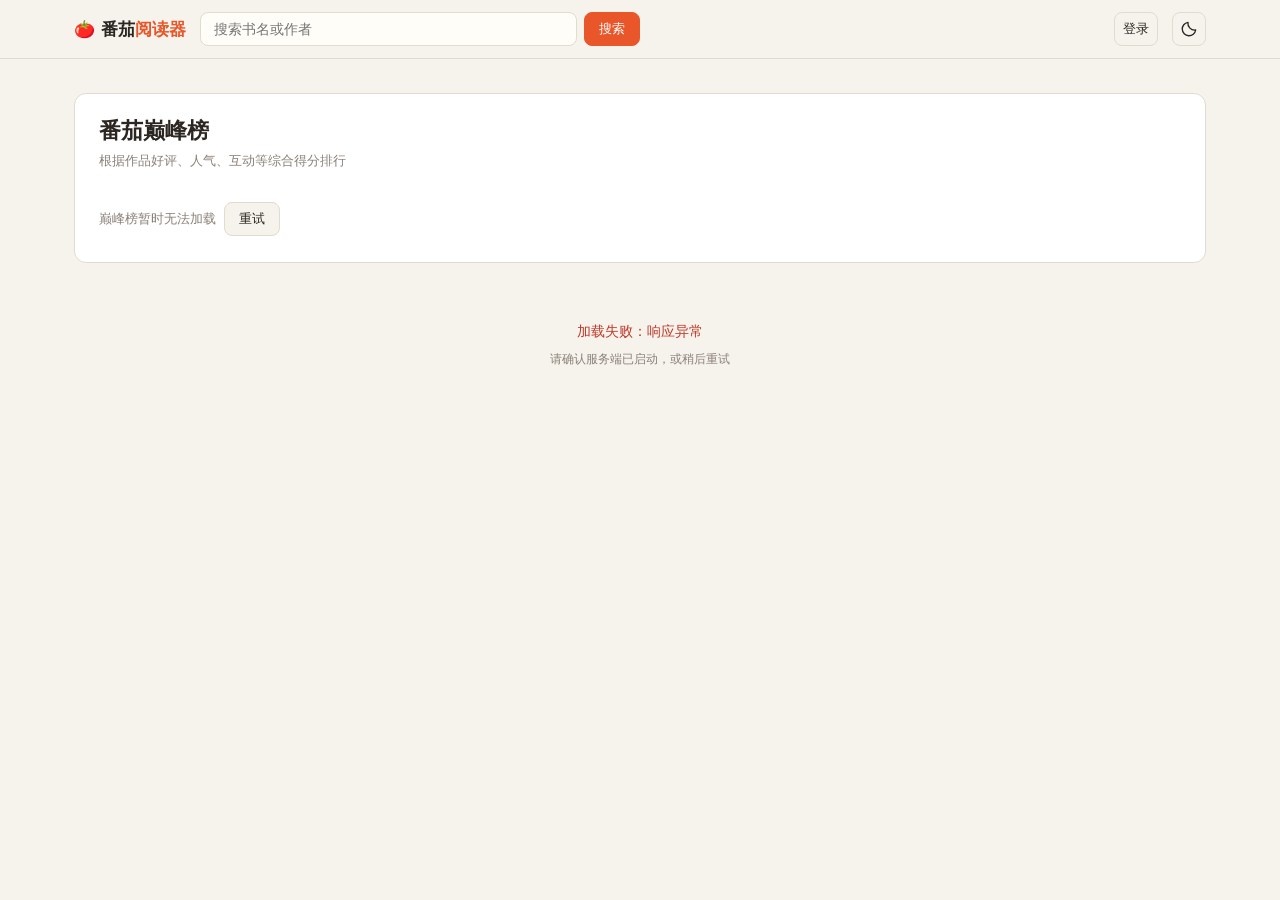
==== cmd/server/static/home.html @ a26d731b "初始化：纯算签名版番茄阅读器 - 全部签名在本机计算（internal/fqsign + PureSigner），不依赖任何外部签名服务 - 章节链路：纯算通道 → App 备用参数 → 网页免签通道" ====
<!doctype html>
<html lang="zh-CN">
<head>
<meta charset="utf-8">
<meta name="viewport" content="width=device-width,initial-scale=1">
<title>番茄阅读器 · 首页</title>
<style>
  :root{
    --bg:#f6f3ec; --fg:#2b2622; --muted:#8a8078; --line:#e2dbd0;
    --accent:#e8562a; --card:#fffdf8; --soft:rgba(232,86,42,.08);
  }
  [data-theme="dark"]{
    --bg:#16181c; --fg:#d8d4cd; --muted:#7d7873; --line:#2a2e34;
    --accent:#ff7a4d; --card:#1c1f24; --soft:rgba(255,122,77,.12);
  }
  *{box-sizing:border-box}
  body{
    margin:0; background:var(--bg); color:var(--fg);
    font-family:"PingFang SC","Hiragino Sans GB","Microsoft YaHei",system-ui,sans-serif;
  }
  a{color:inherit; text-decoration:none}
  button{
    padding:7px 14px; border:1px solid var(--line); border-radius:8px;
    background:var(--bg); color:var(--fg); font-size:13px; cursor:pointer;
    transition:.15s;
  }
  button:hover{border-color:var(--accent); color:var(--accent)}
  button.on{background:var(--accent); color:#fff; border-color:var(--accent)}

  .wrap{max-width:1180px; margin:0 auto; padding:0 24px 80px}

  /* 顶栏 */
  header{
    position:sticky; top:0; z-index:20; background:var(--bg);
    border-bottom:1px solid var(--line);
  }
  .hbar{
    max-width:1180px; margin:0 auto; padding:12px 24px;
    display:flex; align-items:center; gap:14px;
  }
  .logo{font-size:17px; font-weight:700; white-space:nowrap}
  .logo span{color:var(--accent)}
  .search{position:relative; display:flex; gap:7px; flex:1; min-width:0; max-width:440px}
  .search input{
    flex:1; min-width:0; padding:8px 13px; border:1px solid var(--line); border-radius:8px;
    background:var(--card); color:var(--fg); font-size:14px; outline:none;
  }
  .search input:focus{border-color:var(--accent)}
  .search button{background:var(--accent); color:#fff; border-color:var(--accent)}
  .search button:hover{opacity:.88; color:#fff}
  .grow{flex:1}
  .account-actions{display:flex; align-items:center; gap:6px; flex:0 0 auto}
  .account-actions button{white-space:nowrap; padding-inline:8px}
  #home-account{max-width:9em; overflow:hidden; text-overflow:ellipsis}
  #btn-theme{
    display:grid; place-items:center; flex:0 0 auto;
    width:34px; height:34px; padding:0;
  }
  #btn-theme .theme-sun,[data-theme="dark"] #btn-theme .theme-moon{display:none}
  [data-theme="dark"] #btn-theme .theme-sun{display:block}
  .account-dialog{
    width:min(460px,calc(100% - 28px)); max-height:82dvh;
    padding:0; border:1px solid var(--line); border-radius:12px;
    background:#fff; color:var(--fg); box-shadow:0 18px 48px rgba(0,0,0,.15);
  }
  [data-theme="dark"] .account-dialog{background:var(--card)}
  .account-dialog::backdrop{background:rgba(0,0,0,.36)}
  .account-head{
    display:flex; align-items:center; justify-content:space-between; gap:12px;
    position:sticky; top:0; padding:12px 16px; background:inherit; border-bottom:1px solid var(--line);
  }
  .account-head h2{margin:0; font-size:16px}
  .account-body{padding:12px 16px 16px; font-size:14px}
  .account-body p{margin:0 0 12px}
  .account-status{color:var(--fg)}
  .account-list{list-style:none; margin:0; padding:0}
  .account-list li+li{border-top:1px solid var(--line)}
  .account-book{display:flex; align-items:center; gap:12px; padding:8px; border-radius:6px}
  .account-book:hover,.account-book:focus-visible{background:var(--soft)}
  .account-cover{width:40px; height:54px; flex:none; object-fit:cover; border-radius:4px; background:var(--line)}
  .account-book strong,.account-note{display:block; overflow-wrap:anywhere}
  .account-note{margin-top:4px; color:var(--muted); font-size:12px}
  .account-qr{display:block; width:180px; height:180px; margin:12px auto; object-fit:contain; background:#fff}
  .account-cookie{margin-top:16px}
  .account-cookie summary{cursor:pointer}
  .account-cookie form{display:flex; flex-wrap:wrap; gap:8px; margin-top:10px}
  .account-cookie input{flex:1; min-width:0; border:1px solid var(--line); border-radius:6px; background:var(--bg); color:var(--fg); padding:6px}

  /* 区块 */
  section{margin-top:34px}
  .sec-head{
    display:flex; align-items:baseline; gap:12px; margin-bottom:16px;
  }
  .sec-head h2{font-size:19px; margin:0; font-weight:600}
  .sec-head .sub{font-size:12px; color:var(--muted)}
  .sec-head .more{margin-left:auto; font-size:13px; color:var(--muted)}
  .sec-head .more:hover{color:var(--accent)}

  /* 番茄巅峰榜 */
  .peak{
    background:#fff; border:1px solid var(--line); border-radius:12px;
    padding:22px 18px 12px;
  }
  [data-theme="dark"] .peak{background:var(--card)}
  .peak-head{margin:0 6px 18px}
  .peak-head h2{margin:0; font-size:22px}
  .peak-head p{margin:6px 0 0; color:var(--muted); font-size:13px}
  .peak-status{padding:14px 6px; color:var(--muted); font-size:13px}
  .peak-status button{margin-left:8px}
  .peak-carousel:not([hidden]){
    display:grid; grid-template-columns:36px minmax(0,1fr) 36px;
    grid-template-areas:"prev books next" ". pages ."; gap:8px;
    align-items:center;
  }
  .peak-books{
    grid-area:books; display:grid; grid-auto-flow:column;
    grid-template-columns:repeat(3,minmax(0,1fr)); grid-template-rows:repeat(3,auto);
    gap:12px 24px;
  }
  .peak-book{
    display:grid; grid-template-columns:2ch minmax(0,1fr) 66px; gap:10px;
    align-items:start; padding:8px 5px; border-radius:8px; min-height:104px;
  }
  .peak-book:hover,.peak-book:focus-visible{background:var(--soft)}
  .peak-pos{font-size:15px; color:var(--muted); font-variant-numeric:tabular-nums}
  .peak-pos.podium{color:var(--accent); font-weight:700}
  .peak-name{
    font-size:16px; line-height:1.4; font-weight:600; overflow-wrap:anywhere;
    display:-webkit-box; -webkit-line-clamp:2; -webkit-box-orient:vertical; overflow:hidden;
  }
  .peak-category{margin-top:5px; color:var(--muted); font-size:12px}
  .peak-cover{width:66px; aspect-ratio:3 / 4; background:var(--line); border-radius:6px; overflow:hidden}
  .peak-cover img{width:100%; height:100%; object-fit:cover; display:block}
  .peak-arrow{
    width:36px; height:36px; padding:0; border-radius:50%;
    background:var(--card); font-size:24px; line-height:1;
  }
  .peak-arrow:disabled{opacity:.35; cursor:default; border-color:var(--line); color:var(--muted)}
  #peak-prev{grid-area:prev}
  #peak-next{grid-area:next}
  .peak-pages{grid-area:pages; display:flex; flex-wrap:wrap; justify-content:center}
  .peak-pages button{
    min-width:22px; height:32px; padding:0 4px; border:none; background:transparent;
  }
  .peak-pages button::after{content:""; display:block; height:3px; border-radius:2px; background:var(--line)}
  .peak-pages button[aria-current="page"]::after,.peak-pages button:hover::after{background:var(--accent)}
  @media (max-width:950px){
    .peak-books{grid-template-columns:repeat(2,minmax(0,1fr))}
  }
  @media (max-width:640px){
    .peak{padding:16px 12px 10px}
    .peak-carousel:not([hidden]){grid-template-areas:"books books books" "prev pages next"}
    .peak-books{grid-template-columns:minmax(0,1fr); gap:4px}
  }

  /* 推荐卡片 */
  .rec-grid{
    display:grid; grid-template-columns:repeat(auto-fill,minmax(250px,1fr)); gap:14px;
  }
  .rec{
    display:flex; gap:12px; padding:12px; border-radius:11px;
    background:var(--card); border:1px solid var(--line);
    cursor:pointer; transition:.18s;
  }
  .rec:hover{border-color:var(--accent); transform:translateY(-2px);
    box-shadow:0 6px 20px rgba(0,0,0,.07)}
  .rec img{
    width:62px; height:84px; object-fit:cover; border-radius:6px;
    background:var(--line); flex:0 0 auto;
  }
  .rec .info{min-width:0; display:flex; flex-direction:column; gap:4px}
  .rec .name{font-size:14px; font-weight:600; line-height:1.35;
    display:-webkit-box; -webkit-line-clamp:2; -webkit-box-orient:vertical; overflow:hidden}
  .rec .auth{font-size:12px; color:var(--muted)}
  .rec .abs{font-size:12px; color:var(--muted); line-height:1.5; margin-top:2px;
    display:-webkit-box; -webkit-line-clamp:2; -webkit-box-orient:vertical; overflow:hidden}
  .tag{
    display:inline-block; font-size:11px; padding:1px 7px; border-radius:4px;
    background:var(--soft); color:var(--accent); width:fit-content;
  }

  /* 榜单 */
  .rank-tabs{display:flex; gap:7px; flex-wrap:wrap; margin-bottom:14px}
  .rank-tabs button{padding:5px 12px; font-size:12px; border-radius:20px}

  .rank-list{
    display:grid; grid-template-columns:repeat(auto-fill,minmax(350px,1fr)); gap:0 26px;
  }
  .rank-item{
    display:flex; gap:12px; padding:11px 4px; align-items:center;
    border-bottom:1px solid var(--line); cursor:pointer;
  }
  .rank-item:hover .rk-name{color:var(--accent)}
  .rk-no{
    font-size:15px; font-weight:700; width:26px; text-align:center;
    color:var(--muted); flex:0 0 auto; font-variant-numeric:tabular-nums;
  }
  .rank-item:nth-child(-n+3) .rk-no{color:var(--accent)}
  .rk-body{min-width:0; flex:1}
  .rk-name{font-size:14px; font-weight:600; white-space:nowrap;
    overflow:hidden; text-overflow:ellipsis; transition:.15s}
  .rk-meta{font-size:12px; color:var(--muted); margin-top:3px;
    white-space:nowrap; overflow:hidden; text-overflow:ellipsis}
  .rk-diff{font-size:11px; flex:0 0 auto; padding:1px 6px; border-radius:4px}
  .rk-up{color:#27ae60; background:rgba(39,174,96,.1)}
  .rk-down{color:#c0392b; background:rgba(192,57,43,.1)}
  .rk-new{color:var(--accent); background:var(--soft)}

  /* 最近更新表 */
  .upd-table{width:100%; border-collapse:collapse; font-size:13px}
  .upd-table th{
    text-align:left; font-weight:500; color:var(--muted); font-size:12px;
    padding:8px 10px; border-bottom:1px solid var(--line); white-space:nowrap;
  }
  .upd-table td{padding:10px; border-bottom:1px solid var(--line)}
  .upd-table tr{cursor:pointer}
  .upd-table tr:hover td{background:var(--soft)}
  .upd-cat{font-size:11px; color:var(--muted)}
  .upd-ch{color:var(--muted); font-size:12px}

  .loading{text-align:center; padding:60px; color:var(--muted); font-size:14px}
  .err{color:#c0392b}
  .skeleton{
    height:108px; border-radius:11px; background:var(--line); opacity:.45;
    animation:pulse 1.4s ease-in-out infinite;
  }
  @keyframes pulse{0%,100%{opacity:.35}50%{opacity:.65}}

  @media (max-width:700px){
    .wrap{padding:0 14px 60px}
    .hbar{padding:10px 14px; flex-wrap:wrap}
    .search{max-width:none; order:3; flex-basis:100%}
    .rank-list{grid-template-columns:1fr}
    .upd-table .hide-sm{display:none}
  }
  @media (max-width:450px){
    .hbar{gap:7px}
    .hbar .grow{display:none}
    .account-actions{margin-left:auto}
    .account-actions button{padding-inline:6px}
    #home-account{max-width:5em}
  }
  @media (max-width:360px){
    .logo span{display:none}
  }
</style>
</head>
<body>

<header>
  <div class="hbar">
    <div class="logo">🍅 番茄<span>阅读器</span></div>
    <form class="search" role="search">
      <input id="q" type="search" aria-label="书名或作者" placeholder="搜索书名或作者" required>
      <button type="submit">搜索</button>
      <div class="search-panel" id="search-panel" aria-live="polite" hidden></div>
    </form>
    <div class="grow"></div>
    <nav class="account-actions" aria-label="番茄账号">
      <button id="home-shelf" type="button" hidden>书架</button>
      <button id="home-history" type="button" hidden>历史记录</button>
      <button id="home-account" type="button">登录</button>
    </nav>
    <button id="btn-theme" type="button" title="切换到深色模式" aria-label="切换到深色模式">
      <svg class="theme-moon" width="18" height="18" viewBox="0 0 24 24" fill="none" stroke="currentColor" stroke-width="1.8" stroke-linecap="round" stroke-linejoin="round" aria-hidden="true">
        <path d="M20.9 13.35A9 9 0 0 1 10.65 3.1 9 9 0 1 0 20.9 13.35Z"/>
      </svg>
      <svg class="theme-sun" width="18" height="18" viewBox="0 0 24 24" fill="none" stroke="currentColor" stroke-width="1.8" stroke-linecap="round" aria-hidden="true">
        <circle cx="12" cy="12" r="4"/>
        <path d="M12 2v2m0 16v2M2 12h2m16 0h2M4.9 4.9l1.4 1.4m11.4 11.4 1.4 1.4m0-14.2-1.4 1.4M6.3 17.7l-1.4 1.4"/>
      </svg>
    </button>
  </div>
</header>

<div class="wrap">
  <section class="peak" aria-labelledby="peak-title">
    <div class="peak-head">
      <h2 id="peak-title">番茄巅峰榜</h2>
      <p>根据作品好评、人气、互动等综合得分排行</p>
    </div>
    <div class="peak-status" id="peak-status" role="status">加载中…</div>
    <div class="peak-carousel" id="peak-carousel" hidden>
      <button class="peak-arrow" id="peak-prev" type="button" aria-label="巅峰榜上一页">‹</button>
      <div class="peak-books" id="peak-books"></div>
      <button class="peak-arrow" id="peak-next" type="button" aria-label="巅峰榜下一页">›</button>
      <div class="peak-pages" id="peak-pages" aria-label="巅峰榜页码"></div>
    </div>
  </section>
  <div id="boot" class="loading">加载中…</div>

  <!-- 推荐 -->
  <section id="sec-rec" hidden>
    <div class="sec-head">
      <h2>为你推荐</h2>
      <span class="sub">根据热度与口碑精选</span>
    </div>
    <div class="rec-grid" id="rec-grid"></div>
  </section>

  <!-- 榜单 -->
  <section id="sec-rank" hidden>
    <div class="sec-head">
      <h2>排行榜</h2>
      <span class="sub" id="rank-sub"></span>
      <a class="more" id="rank-more">查看更多 →</a>
    </div>
    <div class="rank-tabs" id="rank-tabs"></div>
    <div class="rank-list" id="rank-list"></div>
  </section>

  <!-- 最近更新 -->
  <section id="sec-upd" hidden>
    <div class="sec-head">
      <h2>最近更新</h2>
      <span class="sub">全站最新发布章节</span>
    </div>
    <table class="upd-table">
      <thead>
        <tr>
          <th class="hide-sm">类型</th>
          <th>书名</th>
          <th class="hide-sm">最新章节</th>
          <th class="hide-sm">作者</th>
          <th>更新时间</th>
        </tr>
      </thead>
      <tbody id="upd-body"></tbody>
    </table>
  </section>
</div>

<dialog class="account-dialog" id="home-account-dialog" aria-labelledby="home-account-title">
  <div class="account-head">
    <h2 id="home-account-title"></h2>
    <form method="dialog"><button aria-label="关闭账号面板">关闭</button></form>
  </div>
  <div class="account-body" id="home-account-body"></div>
</dialog>

<script>
const $ = s => document.querySelector(s);
const $$ = s => [...document.querySelectorAll(s)];

function esc(s){return String(s??"").replace(/[&<>"']/g,c=>({"&":"&amp;","<":"&lt;",">":"&gt;",'"':"&quot;","'":"&#39;"}[c]));}
function el(tag, attrs, kids){
  const n=document.createElement(tag);
  if(attrs) for(const k in attrs){
    if(k==="class") n.className=attrs[k];
    else if(k==="text") n.textContent=attrs[k];
    else if(k.startsWith("on")) n.addEventListener(k.slice(2), attrs[k]);
    else n.setAttribute(k, attrs[k]);
  }
  if(kids!=null){
    if(Array.isArray(kids)) kids.forEach(c=>c&&n.appendChild(c));
    else if(typeof kids==="string") n.textContent=kids;
    else n.appendChild(kids);
  }
  return n;
}
async function api(p,options){
  const r=await fetch(p,options);
  const j=await r.json().catch(()=>({error:"响应异常"}));
  if(!r.ok) throw new Error(j.detail||j.error||("HTTP "+r.status));
  return j;
}

/* 主题 */
(function(){
  const button=$("#btn-theme");
  const root=document.documentElement;
  function applyTheme(theme){
    root.dataset.theme=theme;
    const label=theme==="dark"?"切换到浅色模式":"切换到深色模式";
    button.title=label;
    button.setAttribute("aria-label",label);
  }
  applyTheme(localStorage.getItem("fq-theme")||"light");
  button.onclick=()=>{
    const theme=root.dataset.theme==="dark"?"light":"dark";
    applyTheme(theme);
    localStorage.setItem("fq-theme",theme);
  };
})();

/* 数字格式化 */
function fmtNum(n){
  n=Number(n)||0;
  if(n>=100000000) return (n/100000000).toFixed(1)+"亿";
  if(n>=10000) return (n/10000).toFixed(1)+"万";
  return String(n);
}
function fmtTime(ts){
  if(!ts) return "-";
  const d=new Date(ts*1000), now=new Date();
  const diff=(now-d)/1000;
  if(diff<60) return "刚刚";
  if(diff<3600) return Math.floor(diff/60)+"分钟前";
  if(diff<86400) return Math.floor(diff/3600)+"小时前";
  const p=n=>String(n).padStart(2,"0");
  return `${p(d.getMonth()+1)}-${p(d.getDate())} ${p(d.getHours())}:${p(d.getMinutes())}`;
}

/* 去阅读页 */
function openBook(id){ location.href="/reader?book="+encodeURIComponent(id); }

/* ---- 搜索 ---- */
const searchPanel=$("#search-panel");
let searchRequest;
$(".search").onsubmit=e=>{e.preventDefault(); doSearch();};
$("#q").addEventListener("keydown",e=>{if(e.key==="Escape") searchPanel.hidden=true;});

async function doSearch(){
  const q=$("#q").value.trim();
  if(!q) return;
  searchRequest?.abort();
  const request=new AbortController();
  searchRequest=request;
  searchPanel.hidden=false;
  searchPanel.replaceChildren(el("div",{class:"search-message",text:"搜索中…"}));
  const official=el("a",{
    class:"search-official",text:"到番茄官网搜索",
    href:"https://fanqienovel.com/search/"+encodeURIComponent(q),
    target:"_blank",rel:"noopener"
  });
  try{
    const j=await api("/api/search?q="+encodeURIComponent(q),{signal:request.signal});
    if(request.signal.aborted) return;
    searchPanel.replaceChildren();
    if(j.scope==="home"){
      searchPanel.appendChild(el("div",{class:"search-message",
        text:j.results.length?"首页书目中的结果":"首页书目中没有找到结果"}));
    }else if(!j.results.length){
      searchPanel.appendChild(el("div",{class:"search-message",text:"没有找到结果"}));
    }
    for(const b of j.results){
      const row=el("a",{class:"sitem",href:"/reader?book="+encodeURIComponent(b.bookId)});
      if(b.thumb) row.appendChild(el("img",{src:b.thumb,alt:"",loading:"lazy"}));
      const info=el("div",{class:"sinfo"});
      info.appendChild(el("div",{class:"sname",text:b.title||""}));
      info.appendChild(el("div",{class:"sauth",text:[b.author,b.category].filter(Boolean).join(" · ")}));
      row.appendChild(info);
      searchPanel.appendChild(row);
    }
    if(j.scope==="home") searchPanel.appendChild(official);
  }catch(e){
    if(request.signal.aborted) return;
    searchPanel.replaceChildren(el("div",{class:"search-message err",text:"站内搜索暂时不可用"}),official);
  }
}
document.addEventListener("click",e=>{
  if(!e.target.closest(".search")) searchPanel.hidden=true;
});

/* ---- 巅峰榜 ---- */
async function loadPeakRank(){
  const status=$("#peak-status");
  status.textContent="加载中…";
  try{
    const {books}=await api("/api/rank/peak");
    if(!books.length){
      status.textContent="暂无巅峰榜作品";
      return;
    }
    renderPeakRank(books);
    status.hidden=true;
    $("#peak-carousel").hidden=false;
  }catch(e){
    status.replaceChildren(document.createTextNode("巅峰榜暂时无法加载"),
      el("button",{type:"button",text:"重试",onclick:loadPeakRank}));
  }
}

function renderPeakRank(books){
  const host=$("#peak-books"), pages=$("#peak-pages");
  const prev=$("#peak-prev"), next=$("#peak-next");
  const compact=matchMedia("(max-width: 950px)"), narrow=matchMedia("(max-width: 640px)");
  let page=0, perPage=9;

  function showPage(index){
    page=index;
    const start=page*perPage;
    host.replaceChildren(...books.slice(start,start+perPage).map((book,i)=>{
      const position=start+i+1;
      const cover=el("div",{class:"peak-cover"});
      if(book.thumb) cover.appendChild(el("img",{src:book.thumb,alt:"",loading:"lazy"}));
      return el("a",{class:"peak-book",href:"/reader?book="+encodeURIComponent(book.bookId),title:book.bookName},[
        el("span",{class:position<=3?"peak-pos podium":"peak-pos",text:String(position).padStart(2,"0")}),
        el("div",{},[
          el("div",{class:"peak-name",text:book.bookName}),
          el("div",{class:"peak-category",text:book.category})
        ]),
        cover
      ]);
    }));
    prev.disabled=page===0;
    next.disabled=start+perPage>=books.length;
    Array.from(pages.children).forEach((button,i)=>{
      if(i===page) button.setAttribute("aria-current","page");
      else button.removeAttribute("aria-current");
    });
  }

  function updateLayout(){
    const start=page*perPage;
    perPage=narrow.matches?3:compact.matches?6:9;
    pages.replaceChildren(...Array.from({length:Math.ceil(books.length/perPage)},(_,i)=>
      el("button",{type:"button","aria-label":"巅峰榜第 "+(i+1)+" 页",onclick:()=>showPage(i)})
    ));
    showPage(Math.floor(start/perPage));
  }
  prev.onclick=()=>showPage(page-1);
  next.onclick=()=>showPage(page+1);
  compact.addEventListener("change",updateLayout);
  narrow.addEventListener("change",updateLayout);
  updateLayout();
}

/* ---- 推荐 ---- */
function renderRecs(list){
  const grid=$("#rec-grid");
  grid.textContent="";
  list.forEach(b=>{
    const card=el("div",{class:"rec",onclick:()=>openBook(b.bookId)});
    if(b.thumb) card.appendChild(el("img",{src:b.thumb,loading:"lazy"}));
    const info=el("div",{class:"info"});
    info.appendChild(el("div",{class:"name",text:b.bookName||""}));
    if(b.category) info.appendChild(el("span",{class:"tag",text:b.category}));
    info.appendChild(el("div",{class:"auth",text:b.author||""}));
    if(b.abstract) info.appendChild(el("div",{class:"abs",text:b.abstract}));
    card.appendChild(info);
    grid.appendChild(card);
  });
  $("#sec-rec").hidden=false;
}

/* ---- 榜单 ---- */
let rankState={gender:1,categoryId:1141,mold:2,cats:{male:[],female:[]}};

async function loadRankCats(){
  try{
    const j=await api("/api/rank/categories");
    rankState.cats={male:j.male||[],female:j.female||[]};
  }catch(e){}
}

function renderRankTabs(){
  const host=$("#rank-tabs");
  host.textContent="";
  const cats = rankState.gender===1 ? rankState.cats.male : rankState.cats.female;
  cats.forEach(c=>{
    const b=el("button",{text:c.name,onclick:()=>{
      rankState.categoryId=c.id;
      renderRankTabs();
      loadRankContent();
    }});
    if(c.id===rankState.categoryId) b.classList.add("on");
    host.appendChild(b);
  });
}

async function loadRankContent(){
  const host=$("#rank-list");
  host.textContent="";
  for(let i=0;i<6;i++) host.appendChild(el("div",{class:"skeleton"}));
  try{
    const j=await api(`/api/rank?gender=${rankState.gender}&categoryId=${rankState.categoryId}&mold=${rankState.mold}&limit=12`);
    host.textContent="";
    $("#rank-sub").textContent=`${j.category} · ${j.moldName} · 共 ${j.total} 本`;
    (j.books||[]).forEach(b=>{
      const item=el("div",{class:"rank-item",onclick:()=>openBook(b.bookId)});
      item.appendChild(el("div",{class:"rk-no",text:String(b.pos||0).padStart(2,"0")}));
      const body=el("div",{class:"rk-body"});
      body.appendChild(el("div",{class:"rk-name",text:b.bookName||""}));
      const meta=[b.author, b.category, fmtNum(b.readCount)+"阅读", fmtNum(b.wordNumber)+"字"]
        .filter(Boolean).join(" · ");
      body.appendChild(el("div",{class:"rk-meta",text:meta}));
      item.appendChild(body);
      // 排名变化
      const d=b.posDiff||0;
      const diff=el("span",{class:"rk-diff"});
      if(d>0){ diff.classList.add("rk-up"); diff.textContent="↑"+d; }
      else if(d<0){ diff.classList.add("rk-down"); diff.textContent="↓"+Math.abs(d); }
      else if(d===0){ diff.classList.add("rk-new"); diff.textContent="—"; }
      item.appendChild(diff);
      host.appendChild(item);
    });
    $("#sec-rank").hidden=false;
  }catch(e){
    host.textContent="";
    host.appendChild(el("div",{class:"loading err",text:"榜单加载失败："+e.message}));
  }
}

/* 男频/女频切换 */
function renderGenderSwitch(){
  // 放到「排行榜」区块自己的 sec-head 里（不能跨区块查询）
  const section=$("#sec-rank");
  if(!section) return;
  const head=section.querySelector(".sec-head");
  if(!head) return;
  let sw=head.querySelector("#gender-sw");
  if(!sw){
    sw=el("div",{id:"gender-sw",style:"display:flex;gap:6px;margin-left:10px"});
    head.insertBefore(sw, head.querySelector(".more"));
  }
  sw.textContent="";
  [[1,"男频"],[2,"女频"]].forEach(([g,label])=>{
    const b=el("button",{text:label,onclick:()=>{
      rankState.gender=g;
      const cats=g===1?rankState.cats.male:rankState.cats.female;
      rankState.categoryId=cats.length?cats[0].id:1141;
      renderGenderSwitch();
      renderRankTabs();
      loadRankContent();
    }});
    b.style.padding="4px 12px"; b.style.fontSize="12px"; b.style.borderRadius="20px";
    if(rankState.gender===g) b.classList.add("on");
    sw.appendChild(b);
  });
}

/* ---- 最近更新 ---- */
function renderUpdates(list){
  const body=$("#upd-body");
  body.textContent="";
  list.forEach(u=>{
    const tr=el("tr",{onclick:()=>{
      location.href="/reader?book="+encodeURIComponent(u.bookId)+"&chapter="+encodeURIComponent(u.itemId);
    }});
    const tdCat=el("td",{class:"hide-sm"});
    tdCat.appendChild(el("span",{class:"upd-cat",text:u.category||""}));
    tr.appendChild(tdCat);
    tr.appendChild(el("td",{text:u.bookName||""}));
    tr.appendChild(el("td",{class:"hide-sm"},el("span",{class:"upd-ch",text:u.chapter||""})));
    tr.appendChild(el("td",{class:"hide-sm",text:u.author||""}));
    tr.appendChild(el("td",{class:"upd-cat",text:fmtTime(u.updateTime)}));
    body.appendChild(tr);
  });
  $("#sec-upd").hidden=false;
}

/* ---- 启动 ---- */
loadPeakRank();
(async function boot(){
  const bootEl=$("#boot");
  try{
    const [home] = await Promise.all([api("/api/home"), loadRankCats()]);
    bootEl.remove();
    renderRecs(home.recommends||[]);
    renderGenderSwitch();
    renderRankTabs();
    await loadRankContent();
    renderUpdates(home.recents||[]);
  }catch(e){
    bootEl.textContent="";
    bootEl.appendChild(el("div",{class:"err",text:"加载失败："+e.message}));
    bootEl.appendChild(el("div",{style:"margin-top:10px;font-size:12px",
      text:"请确认服务端已启动，或稍后重试"}));
  }
})();
</script>
<script defer src="/home-account.js"></script>

<style>
  .search-panel{
    position:absolute; inset:calc(100% + 6px) 0 auto;
    background:var(--card);
    border:1px solid var(--line); border-radius:10px;
    box-shadow:0 12px 40px rgba(0,0,0,.16);
    max-height:64vh; overflow-y:auto; padding:6px;
  }
  .search-message,.search-official{display:block; padding:10px 12px; font-size:13px}
  .search-official{color:var(--accent); text-decoration:underline}
  .sitem{padding:10px 12px; border-radius:7px; cursor:pointer; display:flex; gap:11px}
  .sitem:hover,.sitem:focus-visible{background:var(--soft)}
  .sitem img{width:40px; height:54px; object-fit:cover; border-radius:4px; background:var(--line)}
  .sname{font-size:14px; font-weight:600; margin-bottom:3px}
  .sauth{font-size:12px; color:var(--muted)}
</style>
</body>
</html>
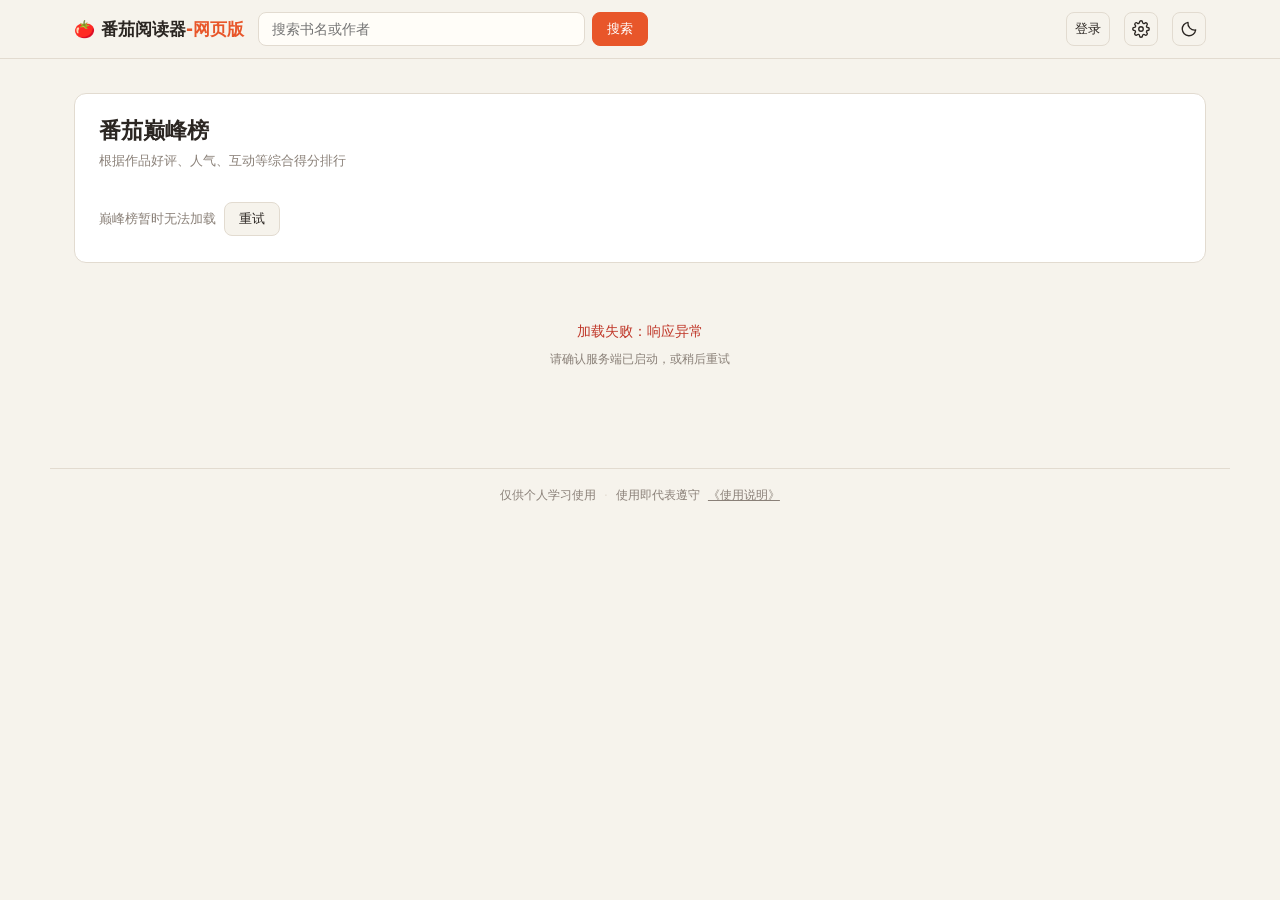
==== commit 354eb98d: "新增站点设置：访问密码、两步验证、番茄账号绑定方式 - 首页新增独立设置面板，可开启访问密码与 TOTP 两步验证 - 番茄账号凭据可选择仅存当前浏览器，或存到服务端数据卷 - 未登录时页面返回登录页" ====
--- a/cmd/server/static/home.html
+++ b/cmd/server/static/home.html
@@ -3,7 +3,7 @@
 <head>
 <meta charset="utf-8">
 <meta name="viewport" content="width=device-width,initial-scale=1">
-<title>番茄阅读器 · 首页</title>
+<title>番茄阅读器-网页版 · 首页</title>
 <style>
   :root{
     --bg:#f6f3ec; --fg:#2b2622; --muted:#8a8078; --line:#e2dbd0;
@@ -14,6 +14,7 @@
     --accent:#ff7a4d; --card:#1c1f24; --soft:rgba(255,122,77,.12);
   }
   *{box-sizing:border-box}
+  [hidden]{display:none !important}
   body{
     margin:0; background:var(--bg); color:var(--fg);
     font-family:"PingFang SC","Hiragino Sans GB","Microsoft YaHei",system-ui,sans-serif;
@@ -27,7 +28,7 @@
   button:hover{border-color:var(--accent); color:var(--accent)}
   button.on{background:var(--accent); color:#fff; border-color:var(--accent)}
 
-  .wrap{max-width:1180px; margin:0 auto; padding:0 24px 80px}
+  .wrap{max-width:1180px; margin:0 auto; padding:0 24px 40px}
 
   /* 顶栏 */
   header{
@@ -52,7 +53,7 @@
   .account-actions{display:flex; align-items:center; gap:6px; flex:0 0 auto}
   .account-actions button{white-space:nowrap; padding-inline:8px}
   #home-account{max-width:9em; overflow:hidden; text-overflow:ellipsis}
-  #btn-theme{
+  #btn-theme,#btn-settings{
     display:grid; place-items:center; flex:0 0 auto;
     width:34px; height:34px; padding:0;
   }
@@ -86,8 +87,39 @@
   .account-cookie form{display:flex; flex-wrap:wrap; gap:8px; margin-top:10px}
   .account-cookie input{flex:1; min-width:0; border:1px solid var(--line); border-radius:6px; background:var(--bg); color:var(--fg); padding:6px}
 
-  /* 区块 */
-  section{margin-top:34px}
+  /* 站点设置面板 */
+  .set-dialog{width:min(520px,calc(100% - 28px))}
+  .set-sec{margin:0; padding:16px 0; border-top:1px solid var(--line)}
+  .set-sec:first-child{padding-top:4px; border-top:none}
+  .set-sec h3{margin:0 0 5px; font-size:14px; display:flex; align-items:center; gap:8px}
+  .set-sec h3 .set-state{font-weight:400}
+  .set-desc{margin:0 0 10px; color:var(--muted); font-size:12px; line-height:1.65}
+  .set-check{display:flex; align-items:center; gap:8px; font-size:13px; margin:0 0 10px; cursor:pointer}
+  .set-field{display:flex; flex-wrap:wrap; gap:8px; margin-bottom:8px}
+  .set-field input{flex:1 1 140px; min-width:0; padding:7px 10px; border:1px solid var(--line); border-radius:7px; background:var(--bg); color:var(--fg); font-size:13px; outline:none}
+  .set-field input:focus{border-color:var(--accent)}
+  .set-row{display:flex; flex-wrap:wrap; gap:8px; align-items:center}
+  .set-msg{min-height:18px; margin:8px 0 0; font-size:12px; color:var(--accent)}
+  .set-msg.err{color:#c0392b}
+  .set-state{color:var(--muted); font-size:12px}
+  .set-secret{width:100%; margin:8px 0; padding:8px 10px; border:1px dashed var(--line); border-radius:7px; background:var(--bg); color:var(--fg); font-family:ui-monospace,Menlo,monospace; font-size:12px; letter-spacing:.05em}
+  .set-radio{display:flex; gap:9px; align-items:flex-start; padding:10px 11px; margin-bottom:8px; border:1px solid var(--line); border-radius:8px; font-size:13px; cursor:pointer}
+  .set-radio input{margin:2px 0 0}
+  .set-radio em{display:block; margin-top:2px; color:var(--muted); font-size:12px; font-style:normal; line-height:1.55}
+
+  /* 页脚声明 */
+  .site-foot{
+    max-width:1180px; margin:0 auto; padding:18px 24px 28px;
+    border-top:1px solid var(--line); color:var(--muted); font-size:12px;
+    display:flex; flex-wrap:wrap; gap:4px 8px;
+    align-items:center; justify-content:center; text-align:center;
+  }
+  .site-foot a{color:inherit; text-decoration:underline}
+  .site-foot a:hover{color:var(--accent)}
+  .site-foot .sep{color:var(--line)}
+
+  /* 区块（只作用于首页内容区，避免影响设置面板里的 section） */
+  .wrap section{margin-top:34px}
   .sec-head{
     display:flex; align-items:baseline; gap:12px; margin-bottom:16px;
   }
@@ -227,7 +259,7 @@
   @keyframes pulse{0%,100%{opacity:.35}50%{opacity:.65}}
 
   @media (max-width:700px){
-    .wrap{padding:0 14px 60px}
+    .wrap{padding:0 14px 32px}
     .hbar{padding:10px 14px; flex-wrap:wrap}
     .search{max-width:none; order:3; flex-basis:100%}
     .rank-list{grid-template-columns:1fr}
@@ -249,7 +281,7 @@
 
 <header>
   <div class="hbar">
-    <div class="logo">🍅 番茄<span>阅读器</span></div>
+    <div class="logo">🍅 番茄阅读器<span>-网页版</span></div>
     <form class="search" role="search">
       <input id="q" type="search" aria-label="书名或作者" placeholder="搜索书名或作者" required>
       <button type="submit">搜索</button>
@@ -261,6 +293,12 @@
       <button id="home-history" type="button" hidden>历史记录</button>
       <button id="home-account" type="button">登录</button>
     </nav>
+    <button id="btn-settings" type="button" title="站点设置" aria-label="站点设置">
+      <svg width="18" height="18" viewBox="0 0 24 24" fill="none" stroke="currentColor" stroke-width="1.8" stroke-linecap="round" stroke-linejoin="round" aria-hidden="true">
+        <circle cx="12" cy="12" r="3"/>
+        <path d="M19.4 15a1.7 1.7 0 0 0 .34 1.87l.06.06a2 2 0 1 1-2.83 2.83l-.06-.06a1.7 1.7 0 0 0-1.87-.34 1.7 1.7 0 0 0-1.03 1.56V21a2 2 0 1 1-4 0v-.1A1.7 1.7 0 0 0 8.9 19.3a1.7 1.7 0 0 0-1.87.34l-.06.06a2 2 0 1 1-2.83-2.83l.06-.06a1.7 1.7 0 0 0 .34-1.87 1.7 1.7 0 0 0-1.56-1.03H3a2 2 0 1 1 0-4h.1A1.7 1.7 0 0 0 4.7 8.9a1.7 1.7 0 0 0-.34-1.87l-.06-.06a2 2 0 1 1 2.83-2.83l.06.06a1.7 1.7 0 0 0 1.87.34H9a1.7 1.7 0 0 0 1.03-1.56V3a2 2 0 1 1 4 0v.1a1.7 1.7 0 0 0 1.03 1.56 1.7 1.7 0 0 0 1.87-.34l.06-.06a2 2 0 1 1 2.83 2.83l-.06.06a1.7 1.7 0 0 0-.34 1.87V9a1.7 1.7 0 0 0 1.56 1.03H21a2 2 0 1 1 0 4h-.1a1.7 1.7 0 0 0-1.5 1.03Z"/>
+      </svg>
+    </button>
     <button id="btn-theme" type="button" title="切换到深色模式" aria-label="切换到深色模式">
       <svg class="theme-moon" width="18" height="18" viewBox="0 0 24 24" fill="none" stroke="currentColor" stroke-width="1.8" stroke-linecap="round" stroke-linejoin="round" aria-hidden="true">
         <path d="M20.9 13.35A9 9 0 0 1 10.65 3.1 9 9 0 1 0 20.9 13.35Z"/>
@@ -330,12 +368,26 @@
   </section>
 </div>
 
+<footer class="site-foot">
+  仅供个人学习使用
+  <span class="sep" aria-hidden="true">·</span>
+  使用即代表遵守 <a href="/usage">《使用说明》</a>
+</footer>
+
 <dialog class="account-dialog" id="home-account-dialog" aria-labelledby="home-account-title">
   <div class="account-head">
     <h2 id="home-account-title"></h2>
     <form method="dialog"><button aria-label="关闭账号面板">关闭</button></form>
   </div>
   <div class="account-body" id="home-account-body"></div>
+</dialog>
+
+<dialog class="account-dialog set-dialog" id="home-settings-dialog" aria-labelledby="home-settings-title">
+  <div class="account-head">
+    <h2 id="home-settings-title">站点设置</h2>
+    <form method="dialog"><button aria-label="关闭设置面板">关闭</button></form>
+  </div>
+  <div class="account-body" id="home-settings-body"></div>
 </dialog>
 
 <script>
@@ -359,11 +411,21 @@
   return n;
 }
 async function api(p,options){
-  const r=await fetch(p,options);
+  const opts=Object.assign({},options);
+  const headers=new Headers(opts.headers||{});
+  if(!headers.has("X-FQ-Cookie")){
+    const saved=localStorage.getItem(FQ_COOKIE_KEY);
+    if(saved) headers.set("X-FQ-Cookie",saved);
+  }
+  opts.headers=headers;
+  const r=await fetch(p,opts);
   const j=await r.json().catch(()=>({error:"响应异常"}));
   if(!r.ok) throw new Error(j.detail||j.error||("HTTP "+r.status));
+  // 番茄账号选择「仅当前浏览器保存」时，服务端把 Cookie 交回浏览器保管
+  if(j&&j.cookie){ try{ localStorage.setItem(FQ_COOKIE_KEY,j.cookie); }catch(e){} }
   return j;
 }
+const FQ_COOKIE_KEY="fq-fanqie-cookie";
 
 /* 主题 */
 (function(){
@@ -401,8 +463,13 @@
   return `${p(d.getMonth()+1)}-${p(d.getDate())} ${p(d.getHours())}:${p(d.getMinutes())}`;
 }
 
-/* 去阅读页 */
-function openBook(id){ location.href="/reader?book="+encodeURIComponent(id); }
+/* 去阅读页：只拼站内 /reader 的查询参数，再统一跳转 */
+function readerURL(params){
+  const q=new URLSearchParams();
+  for(const [k,v] of Object.entries(params)) if(v) q.set(k,v);
+  return "/reader?"+q.toString();
+}
+function openBook(id){ location.assign(readerURL({book:id})); }
 
 /* ---- 搜索 ---- */
 const searchPanel=$("#search-panel");
@@ -626,7 +693,7 @@
   body.textContent="";
   list.forEach(u=>{
     const tr=el("tr",{onclick:()=>{
-      location.href="/reader?book="+encodeURIComponent(u.bookId)+"&chapter="+encodeURIComponent(u.itemId);
+      location.assign(readerURL({book:u.bookId, chapter:u.itemId}));
     }});
     const tdCat=el("td",{class:"hide-sm"});
     tdCat.appendChild(el("span",{class:"upd-cat",text:u.category||""}));
@@ -661,6 +728,7 @@
 })();
 </script>
 <script defer src="/home-account.js"></script>
+<script defer src="/home-settings.js"></script>
 
 <style>
   .search-panel{
